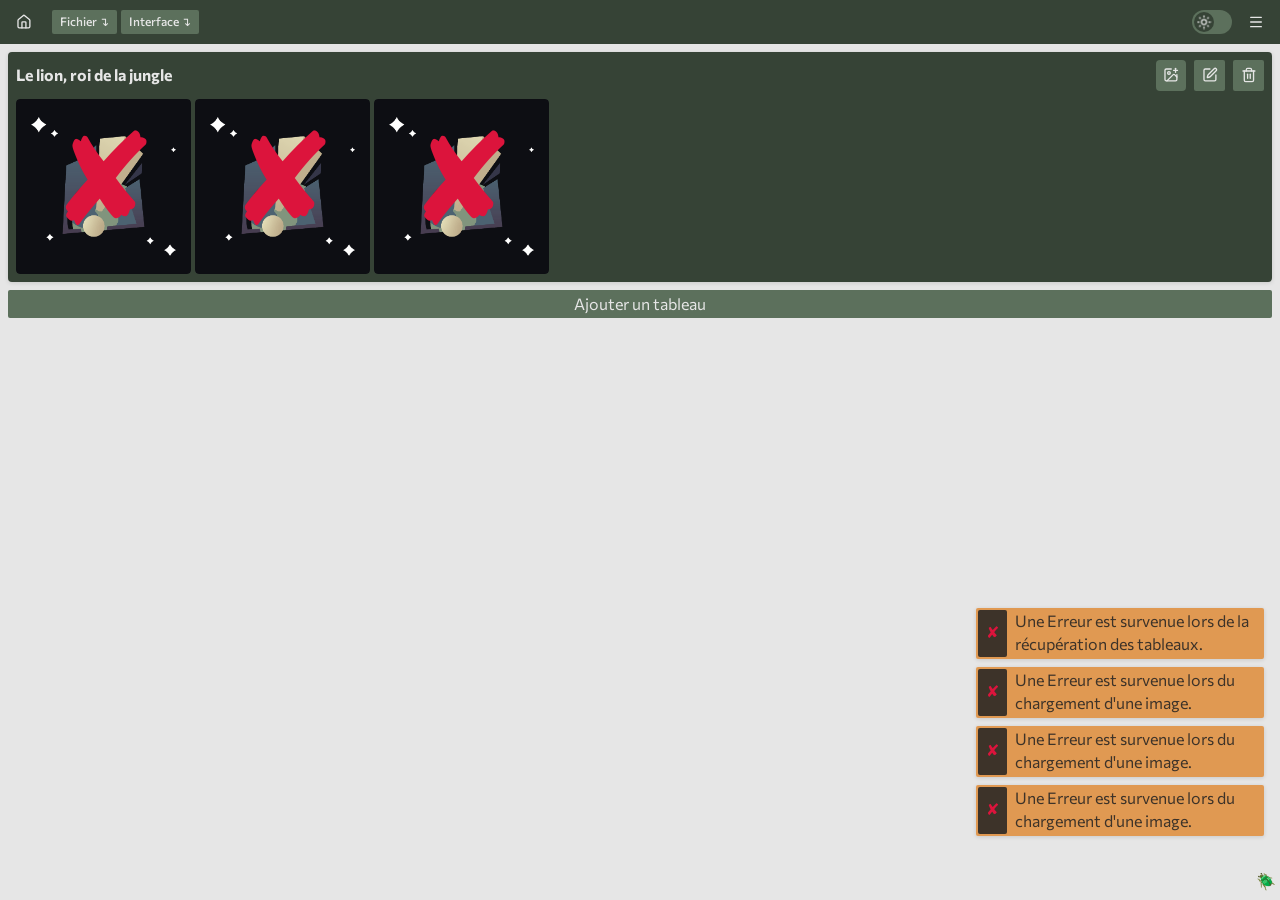
==== pages/board.html @ 31b8f566 "[wip] Adds update/delete dialogs for thumbnails." ====
<!doctype html>
<html lang="en">
  <head>
    <meta charset="UTF-8" />
    <meta name="viewport" content="width=device-width, initial-scale=1.0" />
    <title>Board-It | Board</title>
    <link rel="stylesheet" href="../styles/pages/board.css" />
    <meta name="color-scheme" content="light dark" />
    <script type="module" src="../scripts/pages/board.js"></script>
  </head>

  <body>
    <header role="banner" data-drawer="banner-drawer" data-open="false">
      <a
        href="../index.html"
        class="button flex flex-center no-dash px-md rounded-xs bg-transparent"
        style="font-size: 1rem"
      >
        <aeee-svg data-href="../assets/icons/sprites.svg#house"></aeee-svg>
      </a>
      <aeee-tooltip class="m-sm anchor-right">
        <small>Page d'accueil</small>
      </aeee-tooltip>

      <div id="banner-wrapper">
        <menu>
          <li>
            <button
              data-anchor
              type="button"
              popovertarget="file-menu"
              interestfor="file-menu"
            >
              <!-- ⇈ popovertargetaction="file-menu" || interestfor="file-menu" -->
              Fichier ↴
            </button>
            <div
              id="file-menu"
              popover
              data-target
              class="dropdown-menu anchor-bottom-sr"
            >
              <form
                is="aeee-upload-work-file-form"
                action=""
                enctype="multipart/form-data"
              >
                <aeee-file-input class="w-full">
                  <input
                    id="upload-work-file-input"
                    name="json"
                    type="file"
                    accept="application/JSON"
                    tabindex="-1"
                  />
                  <label
                    for="upload-work-file-input"
                    class="button"
                    tabindex="0"
                  >
                    <aeee-svg
                      data-href="../assets/icons/sprites.svg#file-up"
                    ></aeee-svg>
                    <span>Téléverser</span>
                  </label>
                </aeee-file-input>
              </form>

              <form
                is="aeee-download-workfile-form"
                action=""
                enctype="multipart/form-data"
              >
                <a
                  id="download-workfile-anchor"
                  href="#"
                  download="file_name.json"
                  tabindex="-1"
                  class="sr-only"
                ></a>
                <button type="submit">
                  <aeee-svg
                    data-href="../assets/icons/sprites.svg#file-down"
                  ></aeee-svg>
                  <span>Télécharger</span>
                </button>
              </form>

              <button
                data-anchor
                type="button"
                popovertarget="file-menu-more"
                interestfor="file-menu-more"
              >
                <span>Plus d'options ↴</span>
              </button>
              <div
                id="file-menu-more"
                popover
                data-target
                class="dropdown-menu anchor-right-sb"
              >
                <button type="button">
                  <span>Renommer</span>
                </button>

                <button type="button">
                  <aeee-svg
                    data-href="../assets/icons/sprites.svg#trash-2"
                  ></aeee-svg>
                  <span>Supprimer</span>
                </button>
              </div>
            </div>
          </li>

          <li>
            <button
              type="button"
              data-anchor
              popovertarget="interface-menu"
              interestfor="interface-menu"
            >
              Interface ↴
            </button>
            <div
              id="interface-menu"
              popover
              data-target
              class="dropdown-menu anchor-bottom-sr"
            >
              <button
                data-anchor
                type="button"
                popovertarget="interface-menu-drawer-more"
                interestfor="interface-menu-drawer-more"
              >
                <span>Afficher&thinsp;/&thinsp;masquer ↴</span>
              </button>
              <div
                id="interface-menu-drawer-more"
                popover
                data-target
                class="dropdown-menu anchor-right-sb"
              >
                <button
                  data-switch="right-drawer"
                  type="button"
                  aria-label="Extends/retracts the right drawer."
                  class="no-dash"
                >
                  <span>Tiroir droit</span>
                </button>
              </div>
            </div>
          </li>
        </menu>

        <nav>
          <ul>
            <li>
              <a href="./board.html" class="rounded-full medium">Board</a>
            </li>
            <li>
              <a href="./contact.html" class="rounded-full medium">Contact</a>
            </li>
          </ul>
        </nav>
      </div>

      <aeee-theme-switch class="ml-auto">
        <button
          data-theme-switch
          type="button"
          aria-label="Toggles Dark theme."
          class="no-dash"
        >
          <div data-theme-switch-handle>
            <aeee-svg
              data-href="../assets/icons/sprites.svg#sun"
              data-classes="h-16"
            ></aeee-svg>
            <aeee-svg
              data-href="../assets/icons/sprites.svg#moon"
              data-classes="h-16"
            ></aeee-svg>
          </div>
        </button>
        <aeee-tooltip class="m-sm anchor-bottom-sr whitespace-nowrap">
          <small>Thème sombre</small>
        </aeee-tooltip>
      </aeee-theme-switch>

      <button
        data-switch="banner-drawer"
        type="button"
        aria-label="Shows/hides the menu on smaller screen widths."
        class="rounded-full bg-transparent text-swath no-dash h-24"
      >
        <aeee-svg
          data-href="../assets/icons/sprites.svg#menu"
          data-classes="h-16"
        ></aeee-svg>
      </button>
      <aeee-tooltip class="m-sm anchor-bottom-sr whitespace-nowrap">
        <small>Afficher&thinsp;/&thinsp;masquer le menu principal.</small>
      </aeee-tooltip>
    </header>

    <main id="main-board">
      <aeee-drag-sorter data-drag-level="0">
        <aeee-board data-title="Le lion, roi de la jungle" data-drag-level="1">
          <aeee-thumbnail
            data-source="https://upload.wikimedia.org/wikipedia/commons/6/68/Orange_tabby_cat_sitting_on_fallen_leaves-Hisashi-01A.jpg"
            data-alternate="The king of the jungle."
            data-caption="Lives in the savana."
            draggable="true"
            data-drag-level="2"
            data-is-selectable="true"
          ></aeee-thumbnail>
          <aeee-thumbnail
            data-source="https://upload.wikimedia.org/wikipedia/commons/thumb/6/6f/011_The_lion_king_Tryggve_in_the_Serengeti_National_Park_Photo_by_Giles_Laurent.jpg/960px-011_The_lion_king_Tryggve_in_the_Serengeti_National_Park_Photo_by_Giles_Laurent.jpg"
            data-alternate="The king of the jungle."
            data-caption="Lives in the savana."
            draggable="true"
            data-drag-level="2"
          ></aeee-thumbnail>
          <aeee-thumbnail
            data-source="https://upload.wikimedia.org/wikipedia/commons/6/68/Orange_tabby_cat_sitting_on_fallen_leaves-Hisashi-01A.jpg"
            data-alternate="The king of the jungle."
            data-caption="Lives in the savana."
            draggable="true"
            data-drag-level="2"
          ></aeee-thumbnail>
        </aeee-board>
        <button
          type="button"
          id="add-board"
          draggable="true"
          data-drag-level="1"
          class="rounded-xs h-fit"
        >
          Ajouter un tableau
        </button>
      </aeee-drag-sorter>
    </main>

    <menu
      data-drawer="right-drawer"
      data-open="false"
      class="right"
      style="grid-area: right-drawer"
    >
      <aeee-details data-name="right-drawer-details" class="mb-sm w-512">
        <p data-summary class="text-swath medium truncate">
          Téléverser des images
        </p>
        <div>
          <form
            is="aeee-upload-image-form"
            action="http://127.0.0.1:8698/media"
            method="post"
            enctype="multipart/form-data"
            class="mt-sm w-512"
          >
            <aeee-file-input>
              <label for="upload-image-input" class="button swath" tabindex="0">
                <input
                  id="upload-image-input"
                  type="file"
                  accept="image/png, image/jpeg"
                  name="image"
                  tabindex="-1"
                  multiple
                />
                <span>Importer des images</span>
              </label>
              <p>
                <small>–</small>
              </p>
            </aeee-file-input>
            <div class="spring-wrapper rounded-xs">
              <button class="rounded-xs bold swath" type="submit">
                Importer
              </button>
            </div>
          </form>
        </div>
      </aeee-details>
      <aeee-details data-name="right-drawer-details" class="mb-sm">
        <p data-summary class="text-swath medium truncate">
          Glisser-déposer des images
        </p>
        <div>
          <form
            is="aeee-upload-image-form"
            action="http://127.0.0.1:8698/media"
            method="post"
            enctype="multipart/form-data"
            class="mt-lg flex-col gap-lg"
          >
            <aeee-drag-and-drop
              data-accept="image/png, image/jpeg"
              data-disabled="false"
              data-drop-zone-text="Déposer ou coller votre image ici"
              data-id="drag-and-drop-file-input"
              data-label="Sélectionner un fichier"
              data-multiple="true"
              data-required="true"
              data-reset-button-text="réinitialiser"
              data-wrong-file-format-message="Format de fichier non pris en charge"
              class="w-512 max-h-356"
            ></aeee-drag-and-drop>
            <div class="spring-wrapper rounded-xs">
              <button class="rounded-xs bold swath" type="submit">
                Importer
              </button>
            </div>
          </form>
        </div>
      </aeee-details>
      <aeee-details data-name="right-drawer-details" class="mb-sm">
        <p data-summary class="text-swath medium truncate">Mes images</p>
        <div>
          <aeee-gallery class="mt-lg w-512 max-h-356">
            <aeee-pagination
              class="ml-auto"
              data-page="1"
              data-max="999"
            ></aeee-pagination>
            <aeee-drag-sorter
              data-drag-level="1"
              data-frozen="true"
              data-gallery-wrapper
              style="grid-template-columns: repeat(3, minmax(100px, 200px))"
            >
              <aeee-thumbnail
                data-source="https://upload.wikimedia.org/wikipedia/commons/6/68/Orange_tabby_cat_sitting_on_fallen_leaves-Hisashi-01A.jpg"
                data-alternate="The king of the jungle."
                data-caption="Lives in the savana."
                draggable="true"
                data-drag-level="2"
              ></aeee-thumbnail>
              <aeee-thumbnail
                data-source="https://upload.wikimedia.org/wikipedia/commons/thumb/6/6f/011_The_lion_king_Tryggve_in_the_Serengeti_National_Park_Photo_by_Giles_Laurent.jpg/960px-011_The_lion_king_Tryggve_in_the_Serengeti_National_Park_Photo_by_Giles_Laurent.jpg"
                data-alternate="The king of the jungle."
                data-caption="Lives in the savana."
                draggable="true"
                data-drag-level="2"
              ></aeee-thumbnail>
              <aeee-thumbnail
                data-source="https://upload.wikimedia.org/wikipedia/commons/6/68/Orange_tabby_cat_sitting_on_fallen_leaves-Hisashi-01A.jpg"
                data-alternate="The king of the jungle."
                data-caption="Lives in the savana."
                draggable="true"
                data-drag-level="2"
              ></aeee-thumbnail>
            </aeee-drag-sorter>
          </aeee-gallery>
        </div>
      </aeee-details>
    </menu>

    <dialog
      is="aeee-delete-thumbnail-dialog"
      id="delete-board-entry-dialog"
      class="generic fit"
      autofocus
      closedby="any"
    >
      <header>
        <p>Supprimer une vignette</p>
        <button
          data-trigger="delete-board-entry-dialog"
          data-action="close"
          type="button"
          aria-label="Fermer la boîte de dialogue modale."
          class="no-dash"
        >
          <aeee-svg
            data-href="../assets/icons/sprites.svg#minimize-2"
          ></aeee-svg>
        </button>
        <aeee-tooltip class="m-sm anchor-bottom-sr whitespace-nowrap">
          <small>Fermer la boîte de dialogue modale.</small>
        </aeee-tooltip>
      </header>

      <main class="p-lg flex-col items-center gap-lg mb-lg">
        <p class="semibold">
          Êtes-vous sûr de vouloir supprimer cette vignette ?
        </p>
        <div class="spring-wrapper rounded-xs">
          <button type="button" class="rounded-xs bold invalid">
            Supprimer
          </button>
        </div>
      </main>

      <footer class="flex flex-center">
        <button
          autofocus
          type="button"
          data-trigger="delete-board-entry-dialog"
          data-action="close"
          class="rounded-xs"
        >
          Fermer
        </button>
      </footer>
    </dialog>

    <dialog
      is="aeee-update-board-entry-dialog"
      id="update-board-entry-dialog"
      class="generic fit"
      autofocus
      closedby="any"
    >
      <header>
        <p>Éditer une vignette</p>
        <button
          data-trigger="update-board-entry-dialog"
          data-action="close"
          type="button"
          aria-label="Fermer la boîte de dialogue modale."
          class="no-dash"
        >
          <aeee-svg
            data-href="../assets/icons/sprites.svg#minimize-2"
          ></aeee-svg>
        </button>
        <aeee-tooltip class="m-sm anchor-bottom-sr whitespace-nowrap">
          <small>Fermer la boîte de dialogue modale.</small>
        </aeee-tooltip>
      </header>

      <main class="p-lg my-lg">
        <form
          is="aeee-update-thumbnail-form"
          action=""
          class="flex-col items-center gap-lg"
        >
          <label>
            <span class="sr-only">Légende</span>
            <input
              type="text"
              name="caption"
              id="board-entry-caption-update-input"
              placeholder="Légende"
          /></label>
          <div class="spring-wrapper rounded-xs">
            <button type="submit" class="rounded-xs bold valid">Éditer</button>
          </div>
        </form>
      </main>

      <footer class="flex flex-center">
        <button
          autofocus
          type="button"
          data-trigger="update-board-entry-dialog"
          data-action="close"
          class="rounded-xs"
        >
          Fermer
        </button>
      </footer>
    </dialog>

    <dialog
      is="aeee-create-board-entry-dialog"
      id="create-board-entry-dialog"
      class="generic fit"
      autofocus
      closedby="any"
    >
      <header>
        <p>Ajouter une vignette</p>
        <button
          data-trigger="create-board-entry-dialog"
          data-action="close"
          type="button"
          aria-label="Fermer la boîte de dialogue modale."
        >
          <svg
            xmlns="http://www.w3.org/2000/svg"
            width="24"
            height="24"
            viewBox="0 0 24 24"
            fill="none"
            stroke="currentColor"
            stroke-width="2"
            stroke-linecap="round"
            stroke-linejoin="round"
          >
            <path d="m14 10 7-7" />
            <path d="M20 10h-6V4" />
            <path d="m3 21 7-7" />
            <path d="M4 14h6v6" />
          </svg>
        </button>
      </header>

      <form
        is="aeee-selection-image-form"
        action=""
        enctype="multipart/form-data"
      >
        <aeee-gallery class="w-full grow">
          <aeee-pagination
            class="ml-auto"
            data-page="1"
            data-max="999"
          ></aeee-pagination>

          <div data-gallery-wrapper></div>
        </aeee-gallery>

        <div class="spring-wrapper rounded-xs">
          <button type="submit" class="rounded-xs bold valid">Éditer</button>
        </div>
      </form>
    </dialog>
  </body>
</html>
---- styles/pages/board.css ----
@import url(../reset.css);
@import url(../config.css);
@import url(../theme.css);
@import url(../animation.css);

@import url(../globals/details.css);
@import url(../globals/button.css);
@import url(../globals/dialog.css);
@import url(../globals/global.css);
@import url(../globals/input.css);
@import url(../globals/link.css);
@import url(../globals/popover.css);
@import url(../globals/svg.css);
@import url(../globals/widget.css);

@import url(../components/aeee-banner.css);
@import url(../components/aeee-board.css);
@import url(../components/aeee-details.css);
@import url(../components/aeee-drag-and-drop.css);
@import url(../components/aeee-drawer.css);
@import url(../components/aeee-file-input.css);
@import url(../components/aeee-gallery.css);
@import url(../components/aeee-drag-sorter.css);
@import url(../components/aeee-pagination.css);
@import url(../components/aeee-thumbnail.css);
@import url(../components/aeee-theme-switch.css);
@import url(../components/dropdown-menu.css);
@import url(../components/generic-dialog.css);
@import url(../components/main-board.css);
@import url(../components/toast.css);
@import url(../components/tooltip.css);

@import url(../utilities/aero.css);
@import url(../utilities/anchor-positioning.css);
@import url(../utilities/animated.css);
@import url(../utilities/color.css);
@import url(../utilities/font.css);
@import url(../utilities/glint.css);
@import url(../utilities/rounded.css);
@import url(../utilities/spacing.css);
@import url(../utilities/spring.css);
@import url(../utilities/miscellaneous.css);

body {
  background-color: var(--secondary);
  display: grid;
  grid-template-columns: 1fr auto;
  grid-template-rows: auto 1fr;
  grid-template-areas:
    "banner banner"
    "main-board right-drawer";
  height: 100vh;
  height: 100dvh;
  overflow: hidden;
  width: 100vw;
  width: 100dvw;

  > main {
    padding: var(--spacing-md);
  }
}
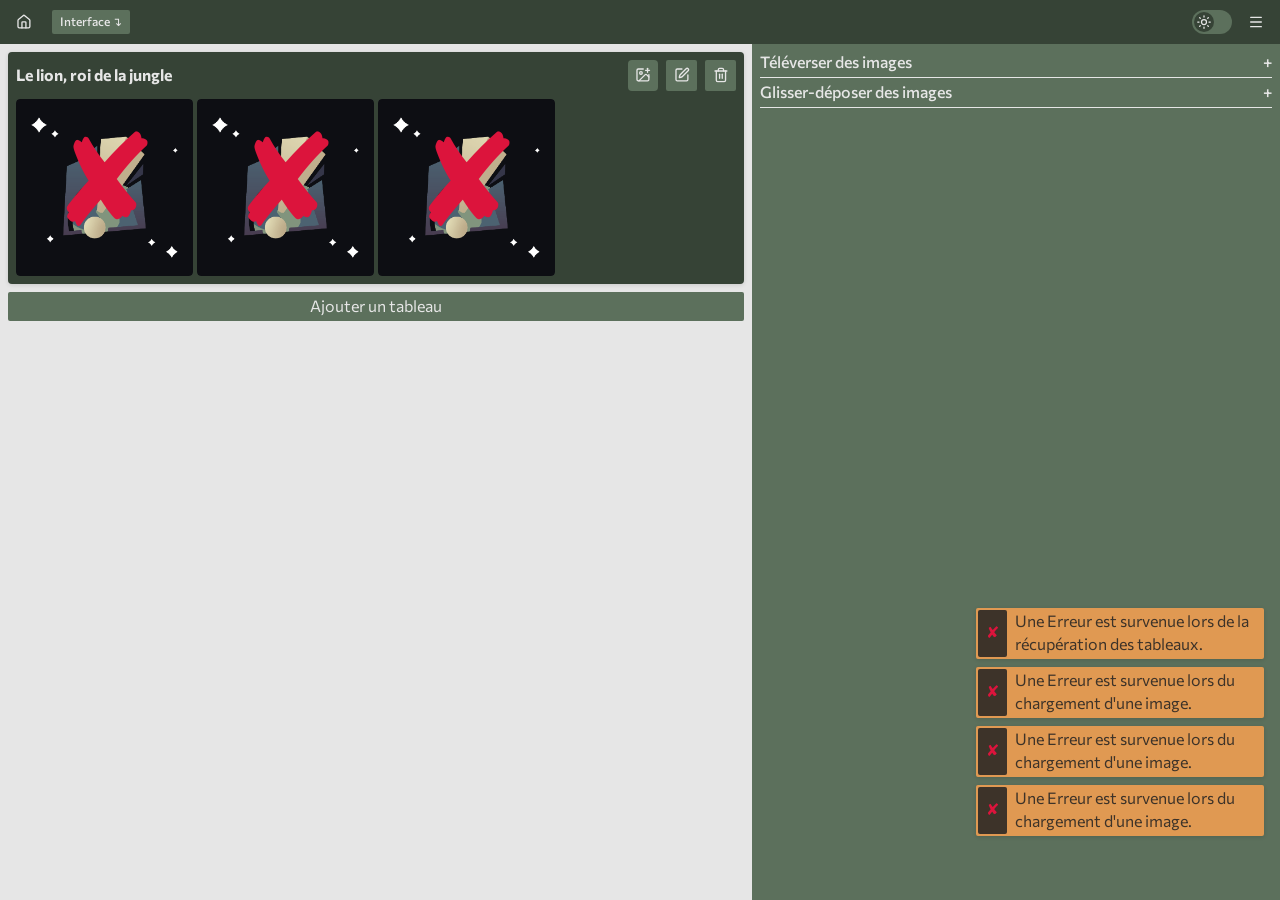
==== commit dde063b4: "[style] Adapt Thumbnails style." ====
--- a/pages/board.html
+++ b/pages/board.html
@@ -24,96 +24,6 @@
 
       <div id="banner-wrapper">
         <menu>
-          <li>
-            <button
-              data-anchor
-              type="button"
-              popovertarget="file-menu"
-              interestfor="file-menu"
-            >
-              <!-- ⇈ popovertargetaction="file-menu" || interestfor="file-menu" -->
-              Fichier ↴
-            </button>
-            <div
-              id="file-menu"
-              popover
-              data-target
-              class="dropdown-menu anchor-bottom-sr"
-            >
-              <form
-                is="aeee-upload-work-file-form"
-                action=""
-                enctype="multipart/form-data"
-              >
-                <aeee-file-input class="w-full">
-                  <input
-                    id="upload-work-file-input"
-                    name="json"
-                    type="file"
-                    accept="application/JSON"
-                    tabindex="-1"
-                  />
-                  <label
-                    for="upload-work-file-input"
-                    class="button"
-                    tabindex="0"
-                  >
-                    <aeee-svg
-                      data-href="../assets/icons/sprites.svg#file-up"
-                    ></aeee-svg>
-                    <span>Téléverser</span>
-                  </label>
-                </aeee-file-input>
-              </form>
-
-              <form
-                is="aeee-download-workfile-form"
-                action=""
-                enctype="multipart/form-data"
-              >
-                <a
-                  id="download-workfile-anchor"
-                  href="#"
-                  download="file_name.json"
-                  tabindex="-1"
-                  class="sr-only"
-                ></a>
-                <button type="submit">
-                  <aeee-svg
-                    data-href="../assets/icons/sprites.svg#file-down"
-                  ></aeee-svg>
-                  <span>Télécharger</span>
-                </button>
-              </form>
-
-              <button
-                data-anchor
-                type="button"
-                popovertarget="file-menu-more"
-                interestfor="file-menu-more"
-              >
-                <span>Plus d'options ↴</span>
-              </button>
-              <div
-                id="file-menu-more"
-                popover
-                data-target
-                class="dropdown-menu anchor-right-sb"
-              >
-                <button type="button">
-                  <span>Renommer</span>
-                </button>
-
-                <button type="button">
-                  <aeee-svg
-                    data-href="../assets/icons/sprites.svg#trash-2"
-                  ></aeee-svg>
-                  <span>Supprimer</span>
-                </button>
-              </div>
-            </div>
-          </li>
-
           <li>
             <button
               type="button"
@@ -247,7 +157,7 @@
 
     <menu
       data-drawer="right-drawer"
-      data-open="false"
+      data-open="true"
       class="right"
       style="grid-area: right-drawer"
     >
@@ -305,7 +215,7 @@
               data-drop-zone-text="Déposer ou coller votre image ici"
               data-id="drag-and-drop-file-input"
               data-label="Sélectionner un fichier"
-              data-multiple="true"
+              data-multiple="false"
               data-required="true"
               data-reset-button-text="réinitialiser"
               data-wrong-file-format-message="Format de fichier non pris en charge"
@@ -317,46 +227,6 @@
               </button>
             </div>
           </form>
-        </div>
-      </aeee-details>
-      <aeee-details data-name="right-drawer-details" class="mb-sm">
-        <p data-summary class="text-swath medium truncate">Mes images</p>
-        <div>
-          <aeee-gallery class="mt-lg w-512 max-h-356">
-            <aeee-pagination
-              class="ml-auto"
-              data-page="1"
-              data-max="999"
-            ></aeee-pagination>
-            <aeee-drag-sorter
-              data-drag-level="1"
-              data-frozen="true"
-              data-gallery-wrapper
-              style="grid-template-columns: repeat(3, minmax(100px, 200px))"
-            >
-              <aeee-thumbnail
-                data-source="https://upload.wikimedia.org/wikipedia/commons/6/68/Orange_tabby_cat_sitting_on_fallen_leaves-Hisashi-01A.jpg"
-                data-alternate="The king of the jungle."
-                data-caption="Lives in the savana."
-                draggable="true"
-                data-drag-level="2"
-              ></aeee-thumbnail>
-              <aeee-thumbnail
-                data-source="https://upload.wikimedia.org/wikipedia/commons/thumb/6/6f/011_The_lion_king_Tryggve_in_the_Serengeti_National_Park_Photo_by_Giles_Laurent.jpg/960px-011_The_lion_king_Tryggve_in_the_Serengeti_National_Park_Photo_by_Giles_Laurent.jpg"
-                data-alternate="The king of the jungle."
-                data-caption="Lives in the savana."
-                draggable="true"
-                data-drag-level="2"
-              ></aeee-thumbnail>
-              <aeee-thumbnail
-                data-source="https://upload.wikimedia.org/wikipedia/commons/6/68/Orange_tabby_cat_sitting_on_fallen_leaves-Hisashi-01A.jpg"
-                data-alternate="The king of the jungle."
-                data-caption="Lives in the savana."
-                draggable="true"
-                data-drag-level="2"
-              ></aeee-thumbnail>
-            </aeee-drag-sorter>
-          </aeee-gallery>
         </div>
       </aeee-details>
     </menu>
--- a/styles/pages/board.css
+++ b/styles/pages/board.css
@@ -15,6 +15,7 @@
 
 @import url(../components/aeee-banner.css);
 @import url(../components/aeee-board.css);
+@import url(../components/aeee-create-board-entry-dialog.css);
 @import url(../components/aeee-details.css);
 @import url(../components/aeee-drag-and-drop.css);
 @import url(../components/aeee-drawer.css);
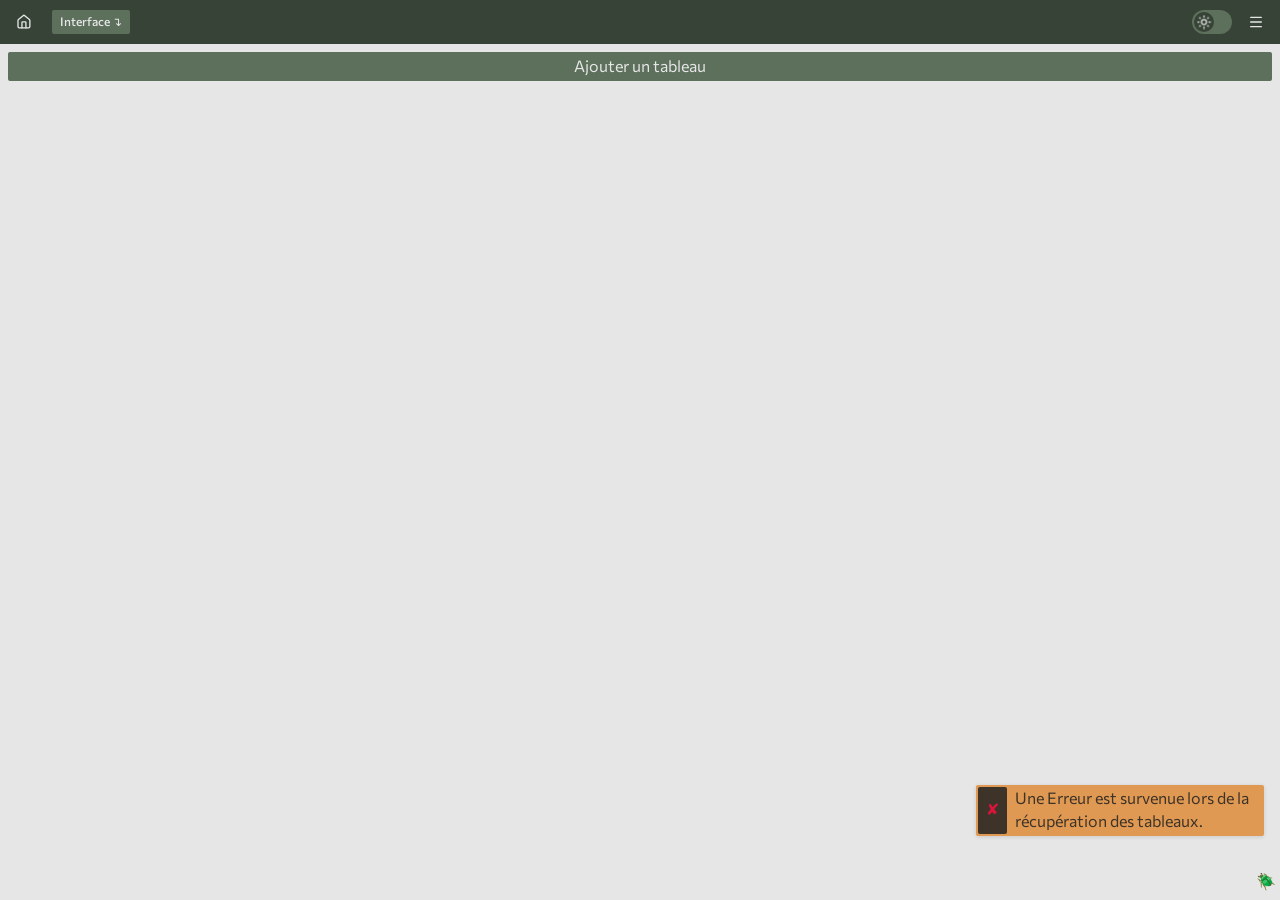
==== commit fb51600f: "[feat] Implements board hydration from user." ====
--- a/pages/board.html
+++ b/pages/board.html
@@ -119,30 +119,6 @@
 
     <main id="main-board">
       <aeee-drag-sorter data-drag-level="0">
-        <aeee-board data-title="Le lion, roi de la jungle" data-drag-level="1">
-          <aeee-thumbnail
-            data-source="https://upload.wikimedia.org/wikipedia/commons/6/68/Orange_tabby_cat_sitting_on_fallen_leaves-Hisashi-01A.jpg"
-            data-alternate="The king of the jungle."
-            data-caption="Lives in the savana."
-            draggable="true"
-            data-drag-level="2"
-            data-is-selectable="true"
-          ></aeee-thumbnail>
-          <aeee-thumbnail
-            data-source="https://upload.wikimedia.org/wikipedia/commons/thumb/6/6f/011_The_lion_king_Tryggve_in_the_Serengeti_National_Park_Photo_by_Giles_Laurent.jpg/960px-011_The_lion_king_Tryggve_in_the_Serengeti_National_Park_Photo_by_Giles_Laurent.jpg"
-            data-alternate="The king of the jungle."
-            data-caption="Lives in the savana."
-            draggable="true"
-            data-drag-level="2"
-          ></aeee-thumbnail>
-          <aeee-thumbnail
-            data-source="https://upload.wikimedia.org/wikipedia/commons/6/68/Orange_tabby_cat_sitting_on_fallen_leaves-Hisashi-01A.jpg"
-            data-alternate="The king of the jungle."
-            data-caption="Lives in the savana."
-            draggable="true"
-            data-drag-level="2"
-          ></aeee-thumbnail>
-        </aeee-board>
         <button
           type="button"
           id="add-board"
@@ -157,7 +133,7 @@
 
     <menu
       data-drawer="right-drawer"
-      data-open="true"
+      data-open="false"
       class="right"
       style="grid-area: right-drawer"
     >
@@ -373,7 +349,7 @@
       </header>
 
       <form
-        is="aeee-selection-image-form"
+        is="aeee-create-board-entry-form"
         action=""
         enctype="multipart/form-data"
       >
@@ -383,7 +359,6 @@
             data-page="1"
             data-max="999"
           ></aeee-pagination>
-
           <div data-gallery-wrapper></div>
         </aeee-gallery>
 
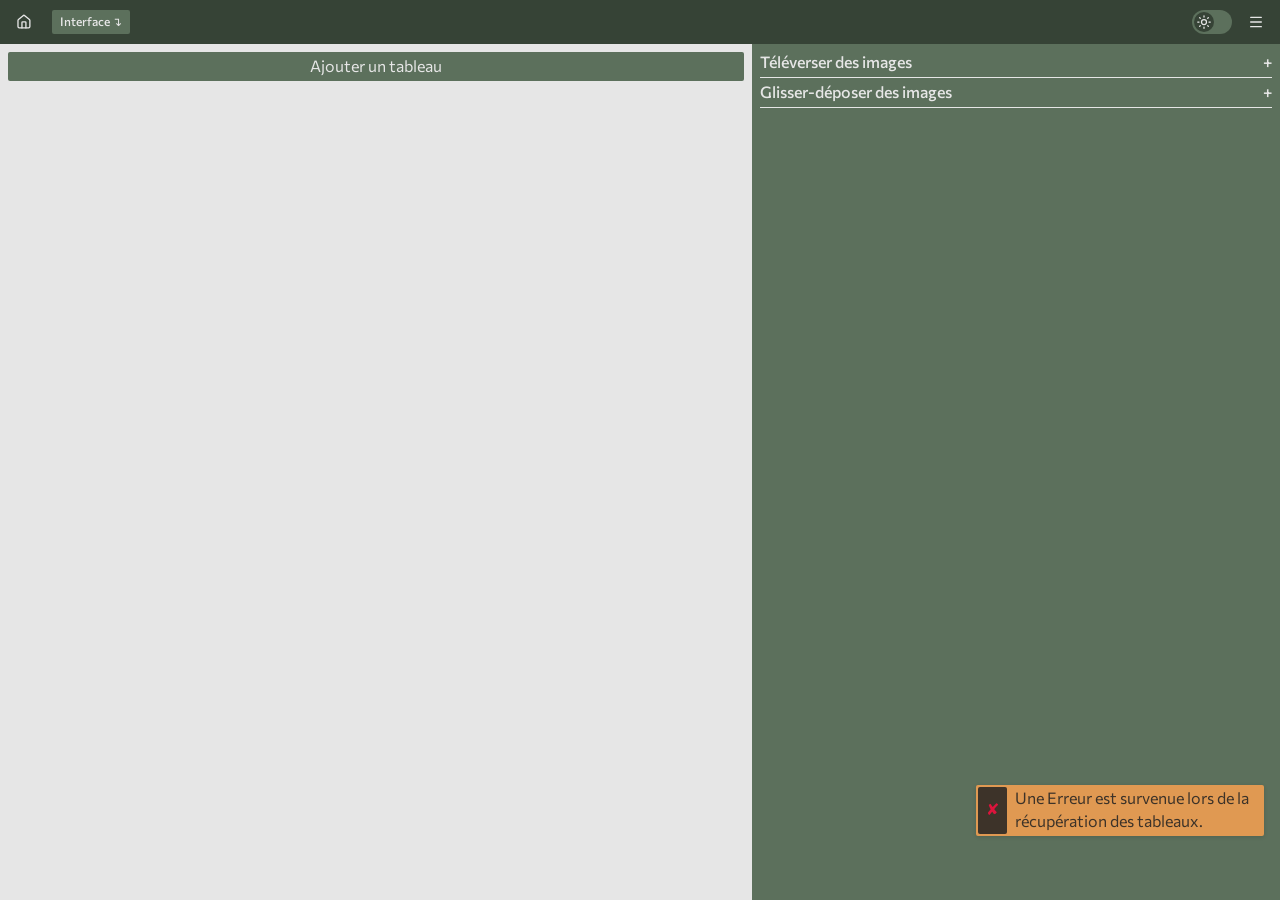
==== commit 287748f5: "Minor UX fixes" ====
--- a/pages/board.html
+++ b/pages/board.html
@@ -133,7 +133,7 @@
 
     <menu
       data-drawer="right-drawer"
-      data-open="false"
+      data-open="true"
       class="right"
       style="grid-area: right-drawer"
     >
@@ -208,14 +208,14 @@
     </menu>
 
     <dialog
-      is="aeee-delete-thumbnail-dialog"
+      is="aeee-delete-dialog"
       id="delete-board-entry-dialog"
       class="generic fit"
       autofocus
       closedby="any"
     >
       <header>
-        <p>Supprimer une vignette</p>
+        <p id="delete-title"></p>
         <button
           data-trigger="delete-board-entry-dialog"
           data-action="close"
@@ -233,9 +233,7 @@
       </header>
 
       <main class="p-lg flex-col items-center gap-lg mb-lg">
-        <p class="semibold">
-          Êtes-vous sûr de vouloir supprimer cette vignette ?
-        </p>
+        <p class="semibold" id="delete-message"></p>
         <div class="spring-wrapper rounded-xs">
           <button type="button" class="rounded-xs bold invalid">
             Supprimer
@@ -283,7 +281,7 @@
 
       <main class="p-lg my-lg">
         <form
-          is="aeee-update-thumbnail-form"
+          is="aeee-update-board-entry-form"
           action=""
           class="flex-col items-center gap-lg"
         >
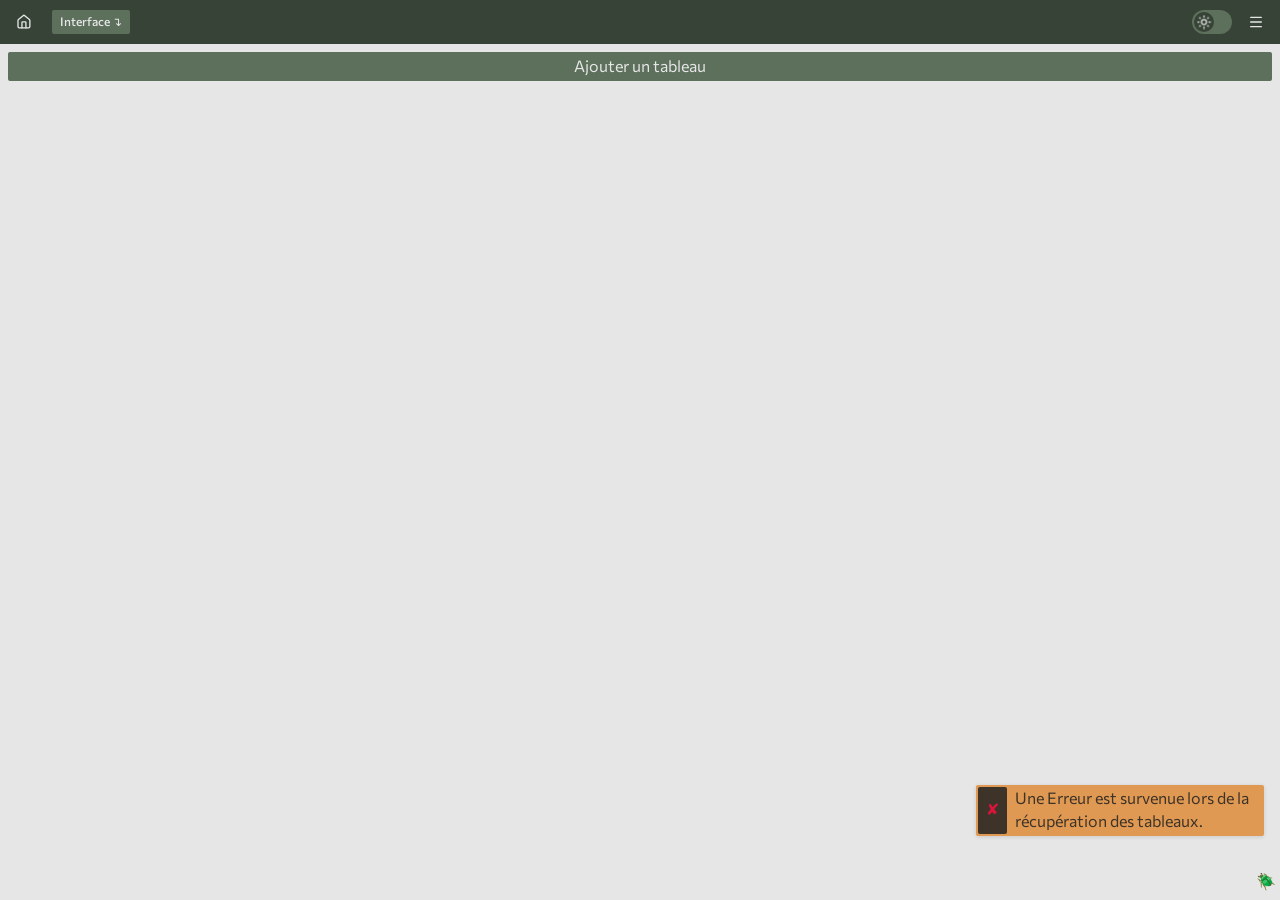
==== commit b9c2f374: "Minor UX fixes" ====
--- a/pages/board.html
+++ b/pages/board.html
@@ -133,7 +133,7 @@
 
     <menu
       data-drawer="right-drawer"
-      data-open="true"
+      data-open="false"
       class="right"
       style="grid-area: right-drawer"
     >
